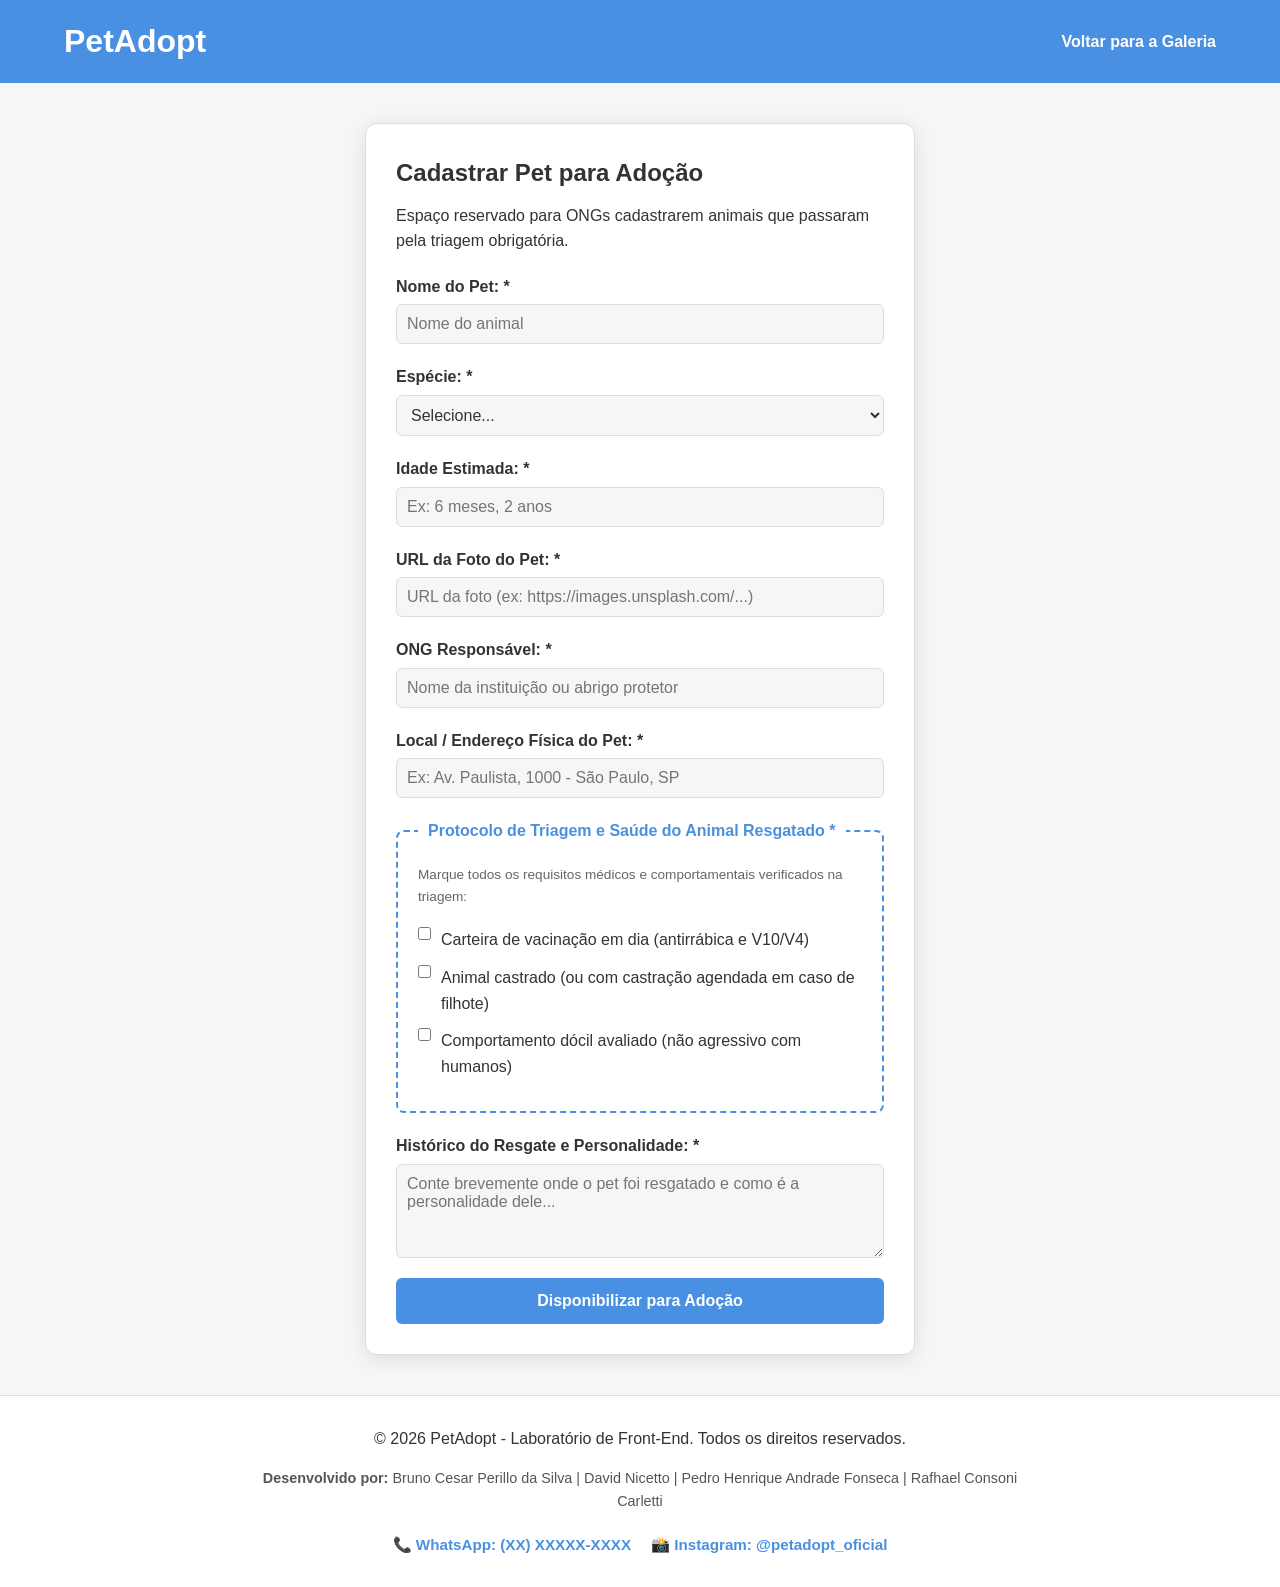
==== cadastrar-pet.html @ a350e848 "Add files via upload" ====
<!DOCTYPE html>
<html lang="pt-BR">
<head>
    <meta charset="UTF-8">
    <meta name="viewport" content="width=device-width, initial-scale=1.0">
    <title>PetAdopt - Cadastrar Animal Resgatado</title>
    <link rel="stylesheet" href="style.css">
</head>
<body>
    <header>
        <div class="logo">
            <h1>PetAdopt</h1>
        </div>
        <nav>
            <ul>
                <li><a href="index.html">Voltar para a Galeria</a></li>
            </ul>
        </nav>
    </header>

    <main class="container-form">
        <h2>Cadastrar Pet para Adoção</h2>
        <p>Espaço reservado para ONGs cadastrarem animais que passaram pela triagem obrigatória.</p>
        
        <form id="form-cadastrar-pet">
            <div class="input-group">
                <label for="pet-nome">Nome do Pet: *</label>
                <input type="text" id="pet-nome" name="pet-nome" required minlength="2" placeholder="Nome do animal">
                <span class="error-msg" id="nome-error" aria-live="polite"></span>
            </div>

            <div class="input-group">
                <label for="pet-especie">Espécie: *</label>
                <select id="pet-especie" name="pet-especie" required>
                    <option value="">Selecione...</option>
                    <option value="dog">Cão</option>
                    <option value="cat">Gato</option>
                </select>
            </div>

            <div class="input-group">
                <label for="pet-idade">Idade Estimada: *</label>
                <input type="text" id="pet-idade" name="pet-idade" required placeholder="Ex: 6 meses, 2 anos">
            </div>

            <div class="input-group">
                <label for="pet-foto">URL da Foto do Pet: *</label>
                <input type="url" id="pet-foto" name="pet-foto" required placeholder="URL da foto (ex: https://images.unsplash.com/...)">
                <span class="error-msg" id="foto-error" aria-live="polite"></span>
            </div>

            <div class="input-group">
                <label for="pet-ong">ONG Responsável: *</label>
                <input type="text" id="pet-ong" name="pet-ong" required placeholder="Nome da instituição ou abrigo protetor">
            </div>

            <div class="input-group">
                <label for="pet-localizacao">Local / Endereço Física do Pet: *</label>
                <input type="text" id="pet-localizacao" name="pet-localizacao" required placeholder="Ex: Av. Paulista, 1000 - São Paulo, SP">
            </div>

            <fieldset class="triagem-group">
                <legend>Protocolo de Triagem e Saúde do Animal Resgatado *</legend>
                <p class="triagem-info">Marque todos os requisitos médicos e comportamentais verificados na triagem:</p>
                <div class="checkbox-option">
                    <input type="checkbox" id="triagem-vacina" value="vacinado" required>
                    <label for="triagem-vacina">Carteira de vacinação em dia (antirrábica e V10/V4)</label>
                </div>
                <div class="checkbox-option">
                    <input type="checkbox" id="triagem-castrado" value="castrado" required>
                    <label for="triagem-castrado">Animal castrado (ou com castração agendada em caso de filhote)</label>
                </div>
                <div class="checkbox-option">
                    <input type="checkbox" id="triagem-docil" value="comportamento-testado" required>
                    <label for="triagem-docil">Comportamento dócil avaliado (não agressivo com humanos)</label>
                </div>
            </fieldset>

            <div class="input-group">
                <label for="pet-historia">Histórico do Resgate e Personalidade: *</label>
                <textarea id="pet-historia" name="pet-historia" required minlength="15" placeholder="Conte brevemente onde o pet foi resgatado e como é a personalidade dele..." rows="4"></textarea>
                <span class="error-msg" id="historia-error" aria-live="polite"></span>
            </div>

            <button type="submit" class="submit-btn">Disponibilizar para Adoção</button>
        </form>
    </main>

    <footer>
        <div class="footer-content">
            <p>&copy; 2026 PetAdopt - Laboratório de Front-End. Todos os direitos reservados.</p>
            <p class="integrantes"><strong>Desenvolvido por:</strong> Bruno Cesar Perillo da Silva | David Nicetto | Pedro Henrique Andrade Fonseca | Rafhael Consoni Carletti</p>
            <div class="social-links">
                <span class="social-item">📞 WhatsApp: (XX) XXXXX-XXXX</span>
                <span class="social-item">📸 Instagram: @petadopt_oficial</span>
            </div>
        </div>
    </footer>

    <script src="js/cadastrar-pet.js" defer></script>
</body>
</html>
---- style.css ----
/* Definição de Variáveis de Cores */
:root {
    --primary-color: #4a90e2;
    --primary-hover: #357abd;
    --secondary-color: #2ecc71;
    --bg-light: #f4f7f6;
    --card-bg: #ffffff;
    --text-color: #333333;
    --border-color: #dddddd;
    --error-color: #e74c3c;
    --heart-color: #888888;
}

* {
    box-sizing: border-box;
    margin: 0;
    padding: 0;
}

body {
    font-family: 'Segoe UI', Tahoma, Geneva, Verdana, sans-serif;
    background-color: var(--bg-light);
    color: var(--text-color);
    line-height: 1.6;
}

/* Header e Menu */
header {
    display: flex;
    justify-content: space-between;
    align-items: center;
    background: var(--primary-color);
    color: white;
    padding: 1rem 5%;
    position: sticky;
    top: 0;
    z-index: 1000;
}

nav ul {
    list-style: none;
    display: flex;
    gap: 15px;
    align-items: center;
}

nav a {
    color: white;
    text-decoration: none;
    font-weight: bold;
}

.nav-btn {
    background: transparent;
    border: 1px solid white;
    color: white;
    padding: 5px 10px;
    border-radius: 4px;
    cursor: pointer;
}

.nav-btn-highlight {
    background-color: var(--secondary-color);
    color: white;
    padding: 8px 15px;
    border-radius: 6px;
    text-decoration: none;
    transition: filter 0.2s ease;
}

.nav-btn-highlight.secondary {
    background-color: transparent;
    border: 2px solid white;
    color: white;
}

.nav-btn-highlight:hover {
    filter: brightness(0.9);
}

/* Área de Busca e Hero */
#hero {
    text-align: center;
    padding: 40px 20px;
    background-color: var(--card-bg);
    border-bottom: 1px solid var(--border-color);
}

.search-container {
    margin: 20px auto;
    max-width: 400px;
}

.search-container input {
    width: 100%;
    padding: 10px 15px;
    border-radius: 20px;
    border: 1px solid var(--border-color);
    background-color: var(--bg-light);
    color: var(--text-color);
    font-size: 1rem;
}

.filtros {
    margin-top: 15px;
    display: flex;
    justify-content: center;
    gap: 10px;
}

.filter-btn {
    padding: 8px 16px;
    border: none;
    border-radius: 20px;
    cursor: pointer;
    font-weight: bold;
    background-color: var(--bg-light);
    color: var(--text-color);
    transition: background 0.2s ease;
}

.filter-btn.active,.filter-btn:hover {
    background-color: var(--primary-color);
    color: white;
}

/* Galeria Responsiva (Grid Layout) */
.band {
    display: grid;
    grid-template-columns: 1fr;
    grid-gap: 30px;
    padding: 40px 5%;
    max-width: 1200px;
    margin: 0 auto;
}

@media only screen and (min-width: 600px) {
.band { grid-template-columns: repeat(2, 1fr); }
}

@media only screen and (min-width: 900px) {
.band { grid-template-columns: repeat(3, 1fr); }
}

/* Estilização dos Cards */
.card {
    background: var(--card-bg);
    border-radius: 12px;
    overflow: hidden;
    box-shadow: 0 4px 15px rgba(0,0,0,0.1);
    display: flex;
    flex-direction: column;
    height: 100%;
    position: relative;
    border: 1px solid var(--border-color);
    transition: transform 0.3s ease;
}

.card:hover {
    transform: translateY(-5px);
}

.thumb {
    height: 200px;
    background-size: cover;
    background-position: center;
}

/* Botão de Coração para Favoritos */
.fav-btn {
    position: absolute;
    top: 15px;
    right: 15px;
    background: rgba(255, 255, 255, 0.8);
    color: var(--heart-color);
    border: none;
    font-size: 1.5rem;
    width: 35px;
    height: 35px;
    border-radius: 50%;
    cursor: pointer;
    display: flex;
    align-items: center;
    justify-content: center;
    box-shadow: 0 2px 5px rgba(0,0,0,0.2);
    transition: color 0.2s ease, background-color 0.2s ease;
}

.fav-btn.favorited {
    color: #e74c3c;
    background-color: white;
}

.card-content {
    padding: 20px;
    flex: 1;
    display: flex;
    flex-direction: column;
}

.card-content h3 {
    margin-bottom: 5px;
}

.card-content p {
    flex: 1;
    margin-bottom: 15px;
    font-size: 0.95rem;
}

.card-content span {
    font-size: 0.85rem;
    color: #888;
    margin-top: auto;
}

/* Estilos de Localização e ONG no Card */
.pet-card-location,.pet-card-ong {
    font-size: 0.8rem;
    display: block;
    color: #666;
    margin-top: 4px;
}

.adopt-btn {
    display: block;
    text-align: center;
    text-decoration: none;
    background-color: var(--secondary-color);
    color: white;
    border: none;
    padding: 12px;
    border-radius: 6px;
    cursor: pointer;
    font-weight: bold;
    margin-top: 15px;
    transition: filter 0.2s ease;
}

.adopt-btn:hover {
    filter: brightness(0.9);
}

/* Formulário de Cadastro Geral */
.container-form {
    max-width: 550px;
    margin: 40px auto;
    padding: 30px;
    background: var(--card-bg);
    border-radius: 12px;
    border: 1px solid var(--border-color);
    box-shadow: 0 4px 20px rgba(0,0,0,0.1);
}

.container-form h2 {
    margin-bottom: 10px;
}

.container-form p {
    margin-bottom: 20px;
}

.input-group {
    margin-bottom: 20px;
    display: flex;
    flex-direction: column;
}

.input-group label {
    font-weight: bold;
    margin-bottom: 5px;
}

.input-group input, 
.input-group select, 
.input-group textarea {
    padding: 10px;
    border: 1px solid var(--border-color);
    background-color: var(--bg-light);
    color: var(--text-color);
    border-radius: 6px;
    font-size: 1rem;
    font-family: inherit;
}

.input-group input:focus,
.input-group select:focus,
.input-group textarea:focus {
    outline: none;
    border-color: var(--primary-color);
}

.checkbox-group,.checkbox-option {
    display: flex;
    align-items: flex-start;
    gap: 10px;
    margin-bottom: 12px;
}

/* Estilo para Triagem de ONGs */
.triagem-group {
    border: 2px dashed var(--primary-color);
    border-radius: 8px;
    padding: 20px;
    margin-bottom: 20px;
}

.triagem-group legend {
    font-weight: bold;
    padding: 0 10px;
    color: var(--primary-color);
}

.triagem-info {
    font-size: 0.85rem;
    margin-bottom: 15px;
    color: #666;
}

.error-msg {
    font-size: 0.8rem;
    color: var(--error-color);
    margin-top: 5px;
    display: none;
}

.submit-btn {
    width: 100%;
    background-color: var(--primary-color);
    color: white;
    border: none;
    padding: 14px;
    border-radius: 6px;
    cursor: pointer;
    font-weight: bold;
    font-size: 1rem;
    transition: background-color 0.2s;
}

.submit-btn:hover {
    background-color: var(--primary-hover);
}

/* Estilo para o Rodapé */
footer {
    text-align: center;
    padding: 30px 20px;
    background-color: var(--card-bg);
    border-top: 1px solid var(--border-color);
    margin-top: 40px;
}

.footer-content {
    max-width: 800px;
    margin: 0 auto;
    display: flex;
    flex-direction: column;
    gap: 10px;
}

.integrantes {
    font-size: 0.9rem;
    color: #555;
    margin-top: 5px;
}

.social-links {
    display: flex;
    justify-content: center;
    gap: 20px;
    font-size: 0.95rem;
    margin-top: 10px;
}

.social-item {
    font-weight: bold;
    color: var(--primary-color);
}
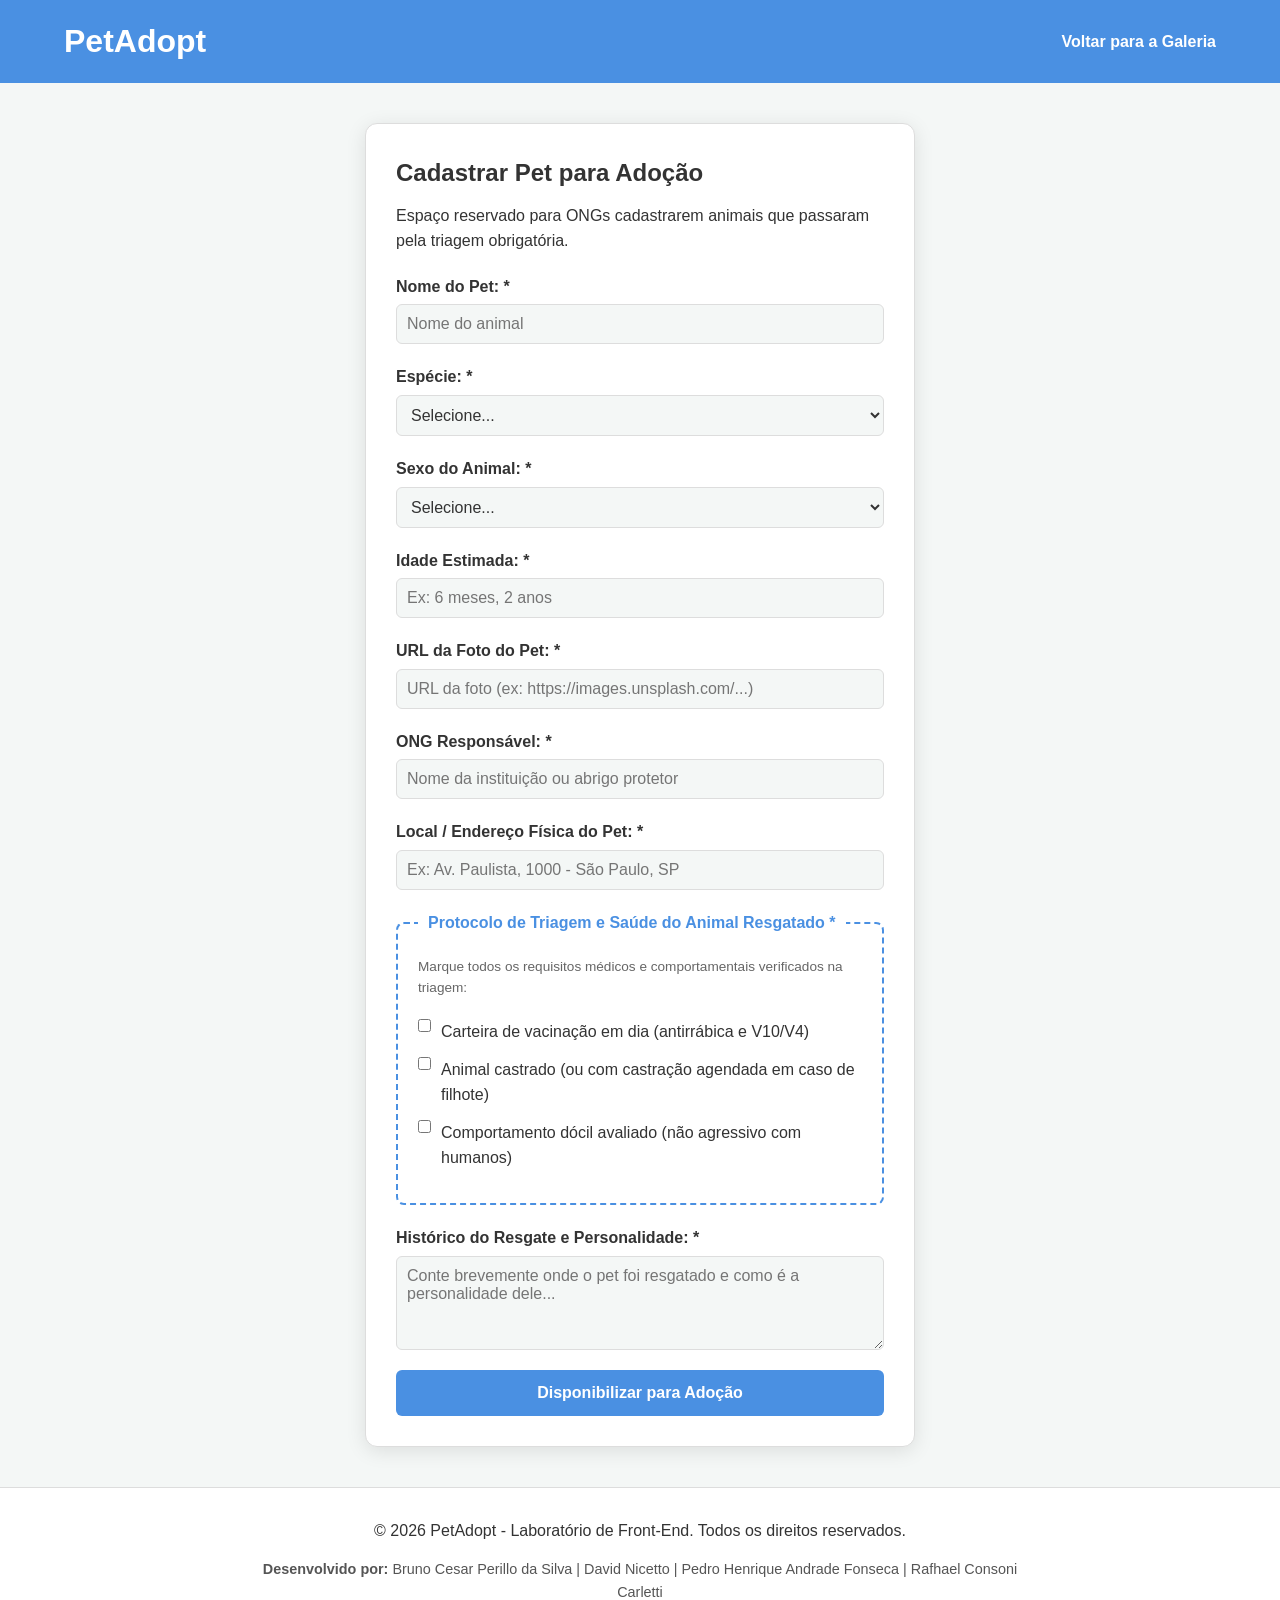
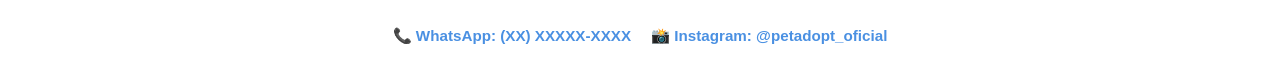
==== commit c577e429: "Add files via upload" ====
--- a/cadastrar-pet.html
+++ b/cadastrar-pet.html
@@ -35,6 +35,15 @@
                     <option value="">Selecione...</option>
                     <option value="dog">Cão</option>
                     <option value="cat">Gato</option>
+                </select>
+            </div>
+
+            <div class="input-group">
+                <label for="pet-genero">Sexo do Animal: *</label>
+                <select id="pet-genero" name="pet-genero" required>
+                    <option value="">Selecione...</option>
+                    <option value="macho">Macho</option>
+                    <option value="femea">Fêmea</option>
                 </select>
             </div>
 
--- a/style.css
+++ b/style.css
@@ -135,11 +135,11 @@
 }
 
 @media only screen and (min-width: 600px) {
-.band { grid-template-columns: repeat(2, 1fr); }
+ .band { grid-template-columns: repeat(2, 1fr); }
 }
 
 @media only screen and (min-width: 900px) {
-.band { grid-template-columns: repeat(3, 1fr); }
+ .band { grid-template-columns: repeat(3, 1fr); }
 }
 
 /* Estilização dos Cards */
